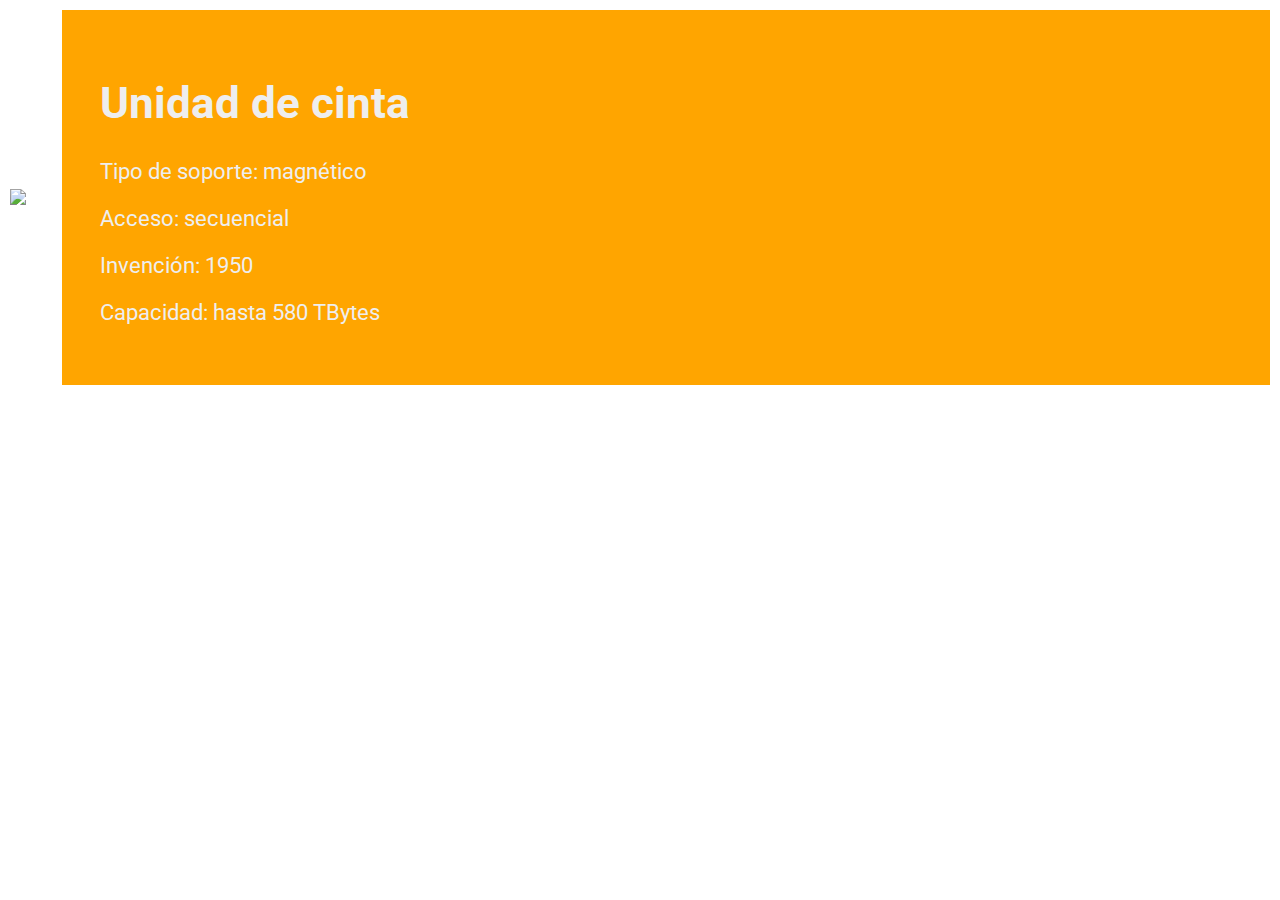
==== galeria_iflp/cinta.html @ a4d069f3 "Add files via upload" ====
<!DOCTYPE html>
<html>
<head>
	<meta http-equiv="content-type" content="text/html; charset=utf-8"/>
	<title>Cinta</title>
	<link href='https://fonts.googleapis.com/css?family=Roboto' rel='stylesheet'>
<style>
body {
    font-family: 'Roboto';font-size: 22px;
}
</style>
</head>
<body lang="es-AR" dir="ltr" >
<table cellpadding="2" cellspacing="2" style="page-break-before: always; max-width:100%; width:100%;">
	<tr>
		<td style="border: none; padding: 0cm"><p><img src="/home/mauricio/current/muestraiflp/images/cinta.jpg"  style="width:90%;"  border="0"/>

						</p>
		</td>
		<td bgcolor="#ffa500" style="background: #ffa500; border: none; padding: 1cm; valign:top;"><h1>
			<font color="#eeeeee">Unidad de cinta</font></h1>
			<p style="margin-bottom: 0.5cm"><font color="#eeeeee">Tipo de
			soporte: magnético</font></p>
			<p style="margin-bottom: 0.5cm"><font color="#eeeeee">Acceso:
			secuencial</font></p>
			<p style="margin-bottom: 0.5cm"><font color="#eeeeee">Invención:
			1950</font></p>
		  <p><font color="#eeeeee">Capacidad: hasta 580 TBytes</font></p>
		</td>
	</tr>
</table>
<p><br/>
<br/>

</p>
</body>
</html>
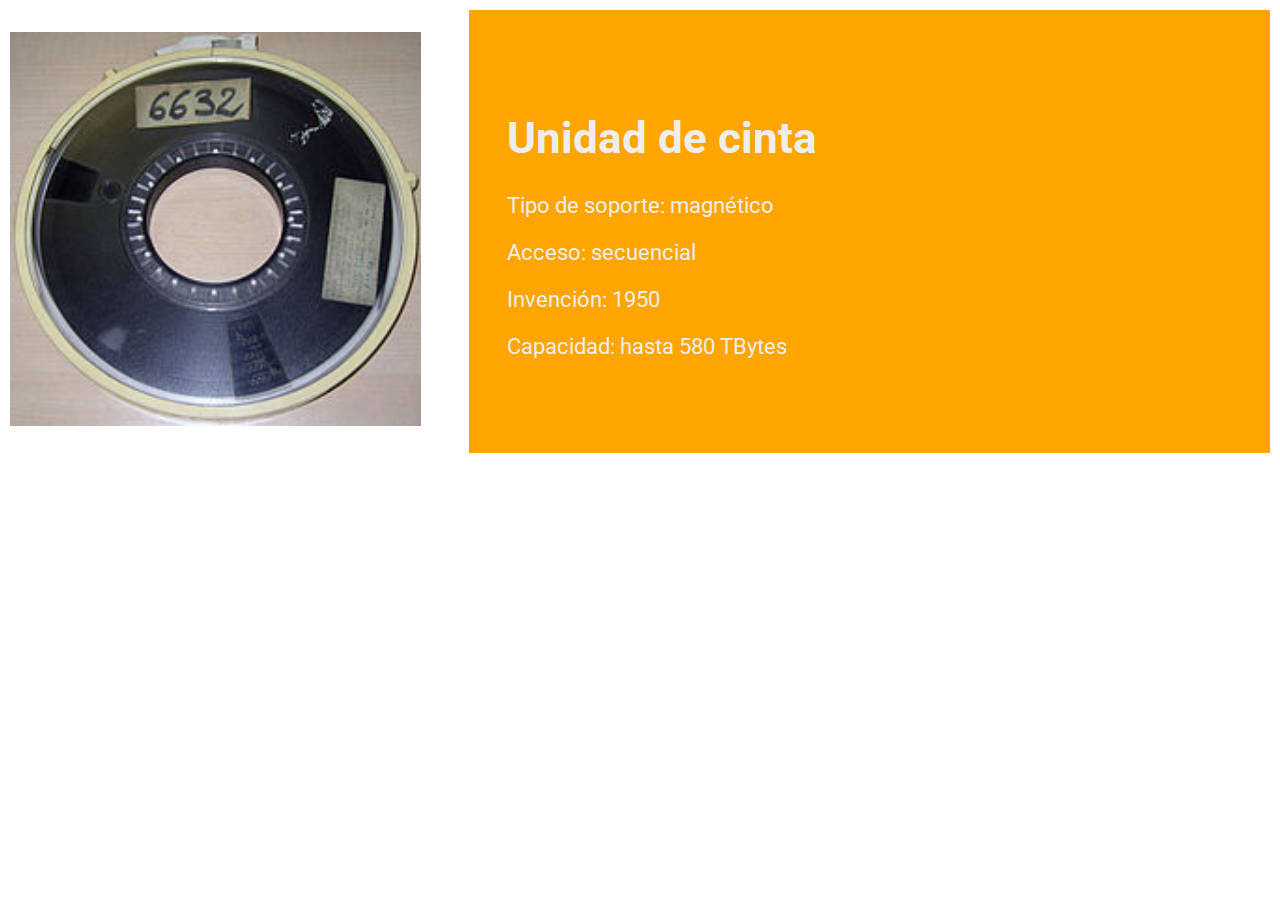
==== commit 4c37065a: "Update cinta.html" ====
--- a/galeria_iflp/cinta.html
+++ b/galeria_iflp/cinta.html
@@ -13,7 +13,7 @@
 <body lang="es-AR" dir="ltr" >
 <table cellpadding="2" cellspacing="2" style="page-break-before: always; max-width:100%; width:100%;">
 	<tr>
-		<td style="border: none; padding: 0cm"><p><img src="/home/mauricio/current/muestraiflp/images/cinta.jpg"  style="width:90%;"  border="0"/>
+		<td style="border: none; padding: 0cm"><p><img src="images/cinta.jpg"  style="width:90%;"  border="0"/>
 
 						</p>
 		</td>
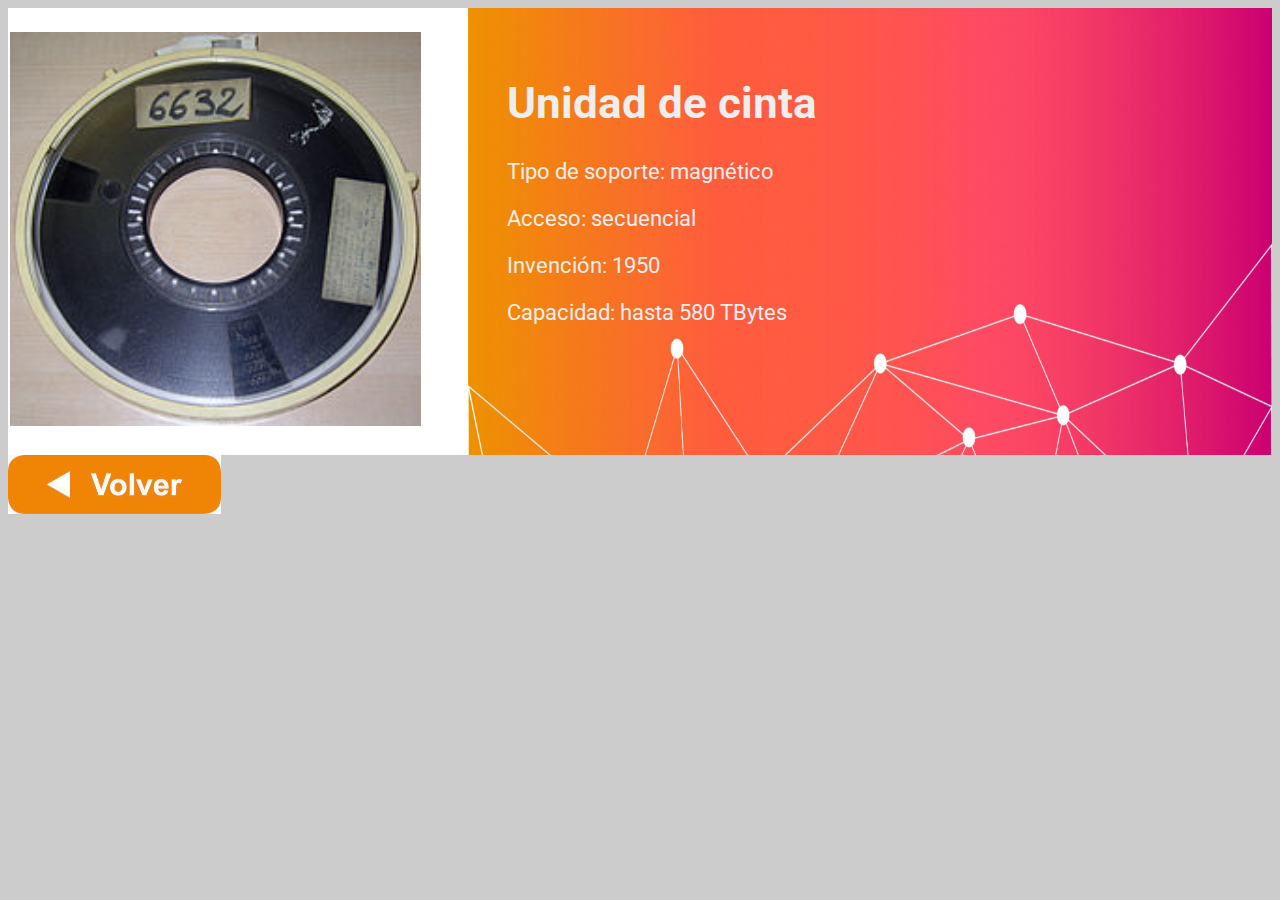
==== commit 9cf14356: "Add files via upload" ====
--- a/galeria_iflp/cinta.html
+++ b/galeria_iflp/cinta.html
@@ -1,37 +1,28 @@
 <!DOCTYPE html>
 <html>
-<head>
-	<meta http-equiv="content-type" content="text/html; charset=utf-8"/>
-	<title>Cinta</title>
-	<link href='https://fonts.googleapis.com/css?family=Roboto' rel='stylesheet'>
-<style>
-body {
-    font-family: 'Roboto';font-size: 22px;
-}
-</style>
-</head>
-<body lang="es-AR" dir="ltr" >
-<table cellpadding="2" cellspacing="2" style="page-break-before: always; max-width:100%; width:100%;">
-	<tr>
-		<td style="border: none; padding: 0cm"><p><img src="images/cinta.jpg"  style="width:90%;"  border="0"/>
-
-						</p>
-		</td>
-		<td bgcolor="#ffa500" style="background: #ffa500; border: none; padding: 1cm; valign:top;"><h1>
-			<font color="#eeeeee">Unidad de cinta</font></h1>
-			<p style="margin-bottom: 0.5cm"><font color="#eeeeee">Tipo de
-			soporte: magnético</font></p>
-			<p style="margin-bottom: 0.5cm"><font color="#eeeeee">Acceso:
-			secuencial</font></p>
-			<p style="margin-bottom: 0.5cm"><font color="#eeeeee">Invención:
-			1950</font></p>
+  <head>
+    <meta http-equiv="content-type" content="text/html; charset=utf-8"/>
+    <title>Cinta</title>
+    <link href='https://fonts.googleapis.com/css?family=Roboto' rel='stylesheet'>
+    <link rel="stylesheet" href="css/main.css">
+  </head>
+  <body lang="es-AR" dir="ltr" >
+    <table class="ficha"  cellpadding="2" cellspacing="2">
+      <tr>
+	<td style="border: none; padding: 0cm"><p><img src="images/cinta.jpg"  style="width:90%;"  border="0"/>
+	</td>
+	<td class="muestradescripcion"><h1>
+	    <font color="#eeeeee">Unidad de cinta</font></h1>
+	  <p style="margin-bottom: 0.5cm"><font color="#eeeeee">Tipo de
+	      soporte: magnético</font></p>
+	  <p style="margin-bottom: 0.5cm"><font color="#eeeeee">Acceso:
+	      secuencial</font></p>
+	  <p style="margin-bottom: 0.5cm"><font color="#eeeeee">Invención:
+	      1950</font></p>
 		  <p><font color="#eeeeee">Capacidad: hasta 580 TBytes</font></p>
-		</td>
-	</tr>
-</table>
-<p><br/>
-<br/>
-
-</p>
-</body>
+	</td>
+      </tr>
+    </table>
+    <a href="index.html"><img src="images/volver.jpeg"></a>
+  </body>
 </html>
--- a/galeria_iflp/css/main.css
+++ b/galeria_iflp/css/main.css
@@ -0,0 +1,88 @@
+
+body {
+    background-color: #cccccc;
+    font-family: 'Roboto';font-size: 22px;
+}
+
+h1{
+    font-size: 2remg;
+}
+
+#hero{
+    padding: 0 10%;
+    text-align: center;
+}
+
+#hero object{
+    max-width: 80%;
+    max-height: 60vh;
+    margin: auto;
+}
+
+.items{
+    display: flex;
+}
+
+.item{
+    background-color: #FFDC8A;
+    display: inline-block;
+    border-radius: 15px;
+    margin: 0 15px;
+    padding: 10px;
+    flex: 50%;
+    font-size: 1rem;
+    box-shadow: 2px 2px 2px 1px rgba(0, 0, 0, 0.2);
+}
+
+.job{
+    margin: 10px auto;
+    width: 85%;
+    border-radius: 15px;
+    background-color: #8ac8ff;
+    padding: 10px;
+    box-shadow: 2px 2px 2px 1px rgba(0, 0, 0, 0.2);
+}
+
+.job img{
+    max-width: 100%;
+    display: block;
+    margin: 10px auto;
+}
+
+.volver{
+    background: #ffa500;
+    background-image: url("volver.jpeg");
+}
+
+.muestradescripcion {
+    border: none;
+    padding: 1cm;
+    vertical-align:top;
+}
+
+
+.ficha{
+    background: #ffa500;
+    background-image: url("fondoficha.jpg");
+    background-position: center; /* Center the image */
+    background-repeat: no-repeat; /* Do not repeat the image */
+    background-size: cover; /* Resize the background image to cover the entire container */
+    page-break-before: always; max-width:100%; width:100%;
+}
+
+@media (max-width: 800px) {
+    #hero{
+        padding: 0 5%;
+    }
+    #hero object{
+        max-width: fit-content;
+    }
+    .items{
+        flex-wrap: wrap
+    }
+    .item{
+        flex: 100%;
+        margin: 15px 0px;
+        font-size: 0.7rem;
+    }
+}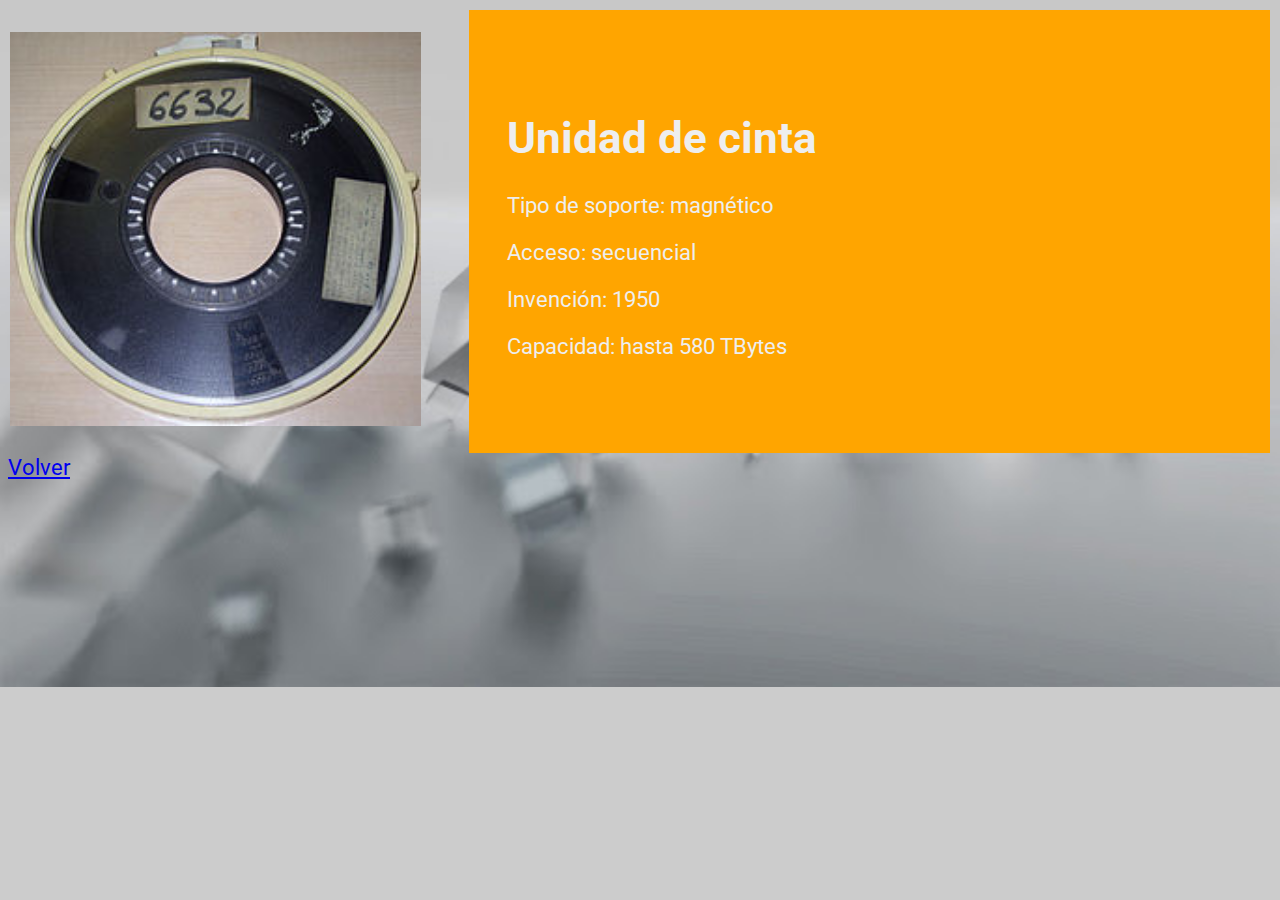
==== commit 2922f2fe: "Add files via upload" ====
--- a/galeria_iflp/cinta.html
+++ b/galeria_iflp/cinta.html
@@ -1,28 +1,43 @@
 <!DOCTYPE html>
 <html>
-  <head>
-    <meta http-equiv="content-type" content="text/html; charset=utf-8"/>
-    <title>Cinta</title>
-    <link href='https://fonts.googleapis.com/css?family=Roboto' rel='stylesheet'>
-    <link rel="stylesheet" href="css/main.css">
-  </head>
-  <body lang="es-AR" dir="ltr" >
-    <table class="ficha"  cellpadding="2" cellspacing="2">
-      <tr>
-	<td style="border: none; padding: 0cm"><p><img src="images/cinta.jpg"  style="width:90%;"  border="0"/>
-	</td>
-	<td class="muestradescripcion"><h1>
-	    <font color="#eeeeee">Unidad de cinta</font></h1>
-	  <p style="margin-bottom: 0.5cm"><font color="#eeeeee">Tipo de
-	      soporte: magnético</font></p>
-	  <p style="margin-bottom: 0.5cm"><font color="#eeeeee">Acceso:
-	      secuencial</font></p>
-	  <p style="margin-bottom: 0.5cm"><font color="#eeeeee">Invención:
-	      1950</font></p>
+<head>
+	<meta http-equiv="content-type" content="text/html; charset=utf-8"/>
+	<title>Cinta</title>
+	<link href='https://fonts.googleapis.com/css?family=Roboto' rel='stylesheet'>
+	<style>
+	  body {
+	      background-image: url("images/background2.jpg");
+	      background-color: #cccccc;
+	      background-position: center; /* Center the image */
+	      background-repeat: no-repeat; /* Do not repeat the image */
+	      background-size: cover; /* Resize the background image to cover the entire container */
+	      font-family: 'Roboto';font-size: 22px;
+	  }
+	</style>
+</head>
+<body lang="es-AR" dir="ltr" >
+<table cellpadding="2" cellspacing="2" style="page-break-before: always; max-width:100%; width:100%;">
+	<tr>
+		<td style="border: none; padding: 0cm"><p><img src="images/cinta.jpg"  style="width:90%;"  border="0"/>
+
+						</p>
+		</td>
+		<td bgcolor="#ffa500" style="background: #ffa500; border: none; padding: 1cm; valign:top;"><h1>
+			<font color="#eeeeee">Unidad de cinta</font></h1>
+			<p style="margin-bottom: 0.5cm"><font color="#eeeeee">Tipo de
+			soporte: magnético</font></p>
+			<p style="margin-bottom: 0.5cm"><font color="#eeeeee">Acceso:
+			secuencial</font></p>
+			<p style="margin-bottom: 0.5cm"><font color="#eeeeee">Invención:
+			1950</font></p>
 		  <p><font color="#eeeeee">Capacidad: hasta 580 TBytes</font></p>
-	</td>
-      </tr>
-    </table>
-    <a href="index.html"><img src="images/volver.jpeg"></a>
-  </body>
+		</td>
+	</tr>
+</table>
+<a href="index.html">Volver</a>
+<p><br/>
+<br/>
+
+</p>
+</body>
 </html>
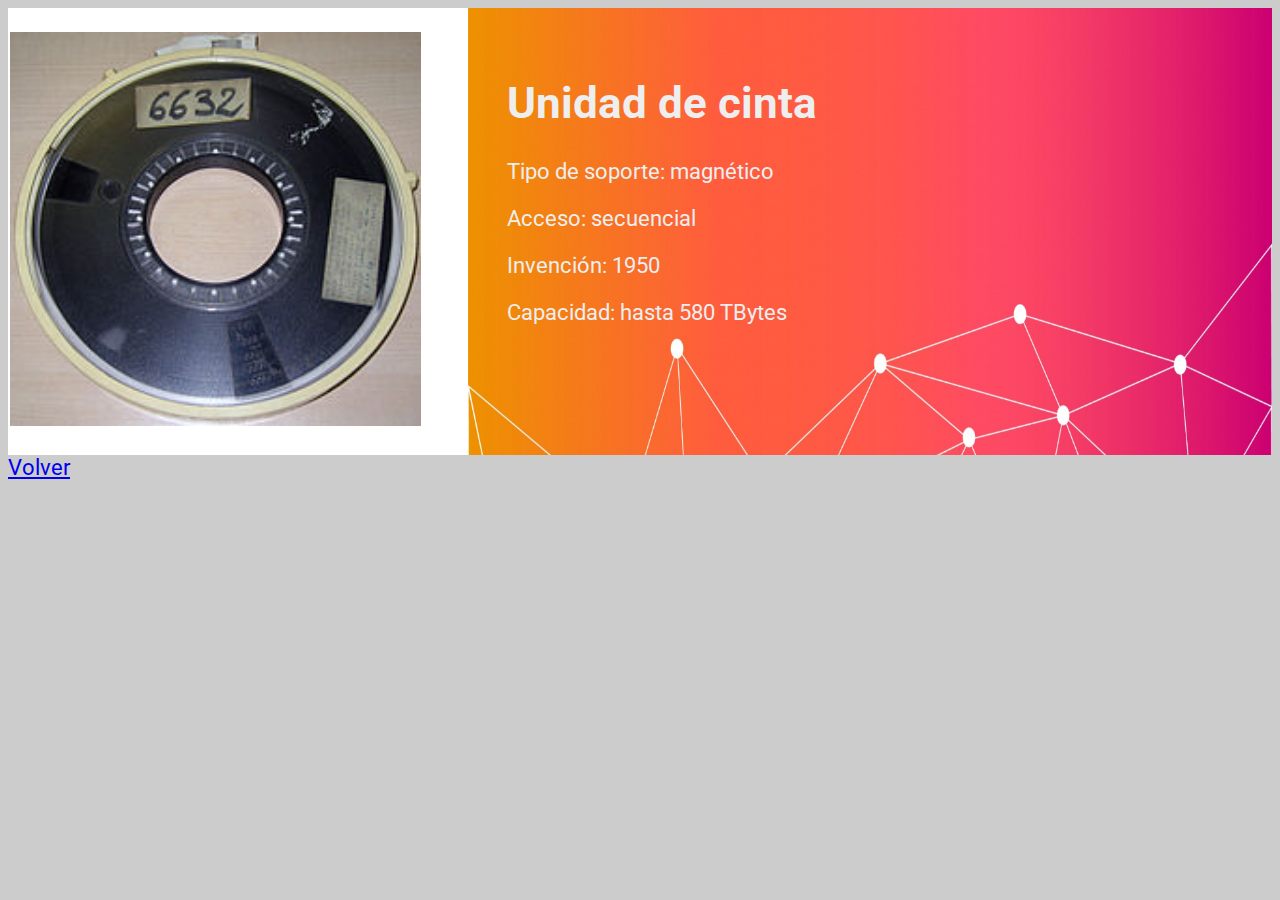
==== commit ad220ea9: "Add files via upload" ====
--- a/galeria_iflp/cinta.html
+++ b/galeria_iflp/cinta.html
@@ -1,43 +1,31 @@
 <!DOCTYPE html>
 <html>
-<head>
-	<meta http-equiv="content-type" content="text/html; charset=utf-8"/>
-	<title>Cinta</title>
-	<link href='https://fonts.googleapis.com/css?family=Roboto' rel='stylesheet'>
-	<style>
-	  body {
-	      background-image: url("images/background2.jpg");
-	      background-color: #cccccc;
-	      background-position: center; /* Center the image */
-	      background-repeat: no-repeat; /* Do not repeat the image */
-	      background-size: cover; /* Resize the background image to cover the entire container */
-	      font-family: 'Roboto';font-size: 22px;
-	  }
-	</style>
-</head>
-<body lang="es-AR" dir="ltr" >
-<table cellpadding="2" cellspacing="2" style="page-break-before: always; max-width:100%; width:100%;">
-	<tr>
-		<td style="border: none; padding: 0cm"><p><img src="images/cinta.jpg"  style="width:90%;"  border="0"/>
-
-						</p>
-		</td>
-		<td bgcolor="#ffa500" style="background: #ffa500; border: none; padding: 1cm; valign:top;"><h1>
-			<font color="#eeeeee">Unidad de cinta</font></h1>
-			<p style="margin-bottom: 0.5cm"><font color="#eeeeee">Tipo de
-			soporte: magnético</font></p>
-			<p style="margin-bottom: 0.5cm"><font color="#eeeeee">Acceso:
-			secuencial</font></p>
-			<p style="margin-bottom: 0.5cm"><font color="#eeeeee">Invención:
-			1950</font></p>
+  <head>
+    <meta http-equiv="content-type" content="text/html; charset=utf-8"/>
+    <title>Cinta</title>
+    <link href='https://fonts.googleapis.com/css?family=Roboto' rel='stylesheet'>
+    <link rel="stylesheet" href="css/main.css">
+  </head>
+  <body lang="es-AR" dir="ltr" >
+    <table class="ficha"  cellpadding="2" cellspacing="2">
+      <tr>
+	<td style="border: none; padding: 0cm"><p><img src="images/cinta.jpg"  style="width:90%;"  border="0"/>
+	</td>
+	<td class="muestradescripcion"><h1>
+	    <font color="#eeeeee">Unidad de cinta</font></h1>
+	  <p style="margin-bottom: 0.5cm"><font color="#eeeeee">Tipo de
+	      soporte: magnético</font></p>
+	  <p style="margin-bottom: 0.5cm"><font color="#eeeeee">Acceso:
+	      secuencial</font></p>
+	  <p style="margin-bottom: 0.5cm"><font color="#eeeeee">Invención:
+	      1950</font></p>
 		  <p><font color="#eeeeee">Capacidad: hasta 580 TBytes</font></p>
-		</td>
-	</tr>
-</table>
-<a href="index.html">Volver</a>
-<p><br/>
-<br/>
-
-</p>
-</body>
+	</td>
+      </tr>
+    </table>
+    <a href="index.html">Volver</a>
+    <p><br/>
+      <br/>
+    </p>
+  </body>
 </html>
--- a/galeria_iflp/css/main.css
+++ b/galeria_iflp/css/main.css
@@ -0,0 +1,88 @@
+
+body {
+    background-color: #cccccc;
+    font-family: 'Roboto';font-size: 22px;
+}
+
+h1{
+    font-size: 2remg;
+}
+
+#hero{
+    padding: 0 10%;
+    text-align: center;
+}
+
+#hero object{
+    max-width: 80%;
+    max-height: 60vh;
+    margin: auto;
+}
+
+.items{
+    display: flex;
+}
+
+.item{
+    background-color: #FFDC8A;
+    display: inline-block;
+    border-radius: 15px;
+    margin: 0 15px;
+    padding: 10px;
+    flex: 50%;
+    font-size: 1rem;
+    box-shadow: 2px 2px 2px 1px rgba(0, 0, 0, 0.2);
+}
+
+.job{
+    margin: 10px auto;
+    width: 85%;
+    border-radius: 15px;
+    background-color: #8ac8ff;
+    padding: 10px;
+    box-shadow: 2px 2px 2px 1px rgba(0, 0, 0, 0.2);
+}
+
+.job img{
+    max-width: 100%;
+    display: block;
+    margin: 10px auto;
+}
+
+.volver{
+    background: #ffa500;
+    background-image: url("volver.jpeg");
+}
+
+.muestradescripcion {
+    border: none;
+    padding: 1cm;
+    vertical-align:top;
+}
+
+
+.ficha{
+    background: #ffa500;
+    background-image: url("fondoficha.jpg");
+    background-position: center; /* Center the image */
+    background-repeat: no-repeat; /* Do not repeat the image */
+    background-size: cover; /* Resize the background image to cover the entire container */
+    page-break-before: always; max-width:100%; width:100%;
+}
+
+@media (max-width: 800px) {
+    #hero{
+        padding: 0 5%;
+    }
+    #hero object{
+        max-width: fit-content;
+    }
+    .items{
+        flex-wrap: wrap
+    }
+    .item{
+        flex: 100%;
+        margin: 15px 0px;
+        font-size: 0.7rem;
+    }
+}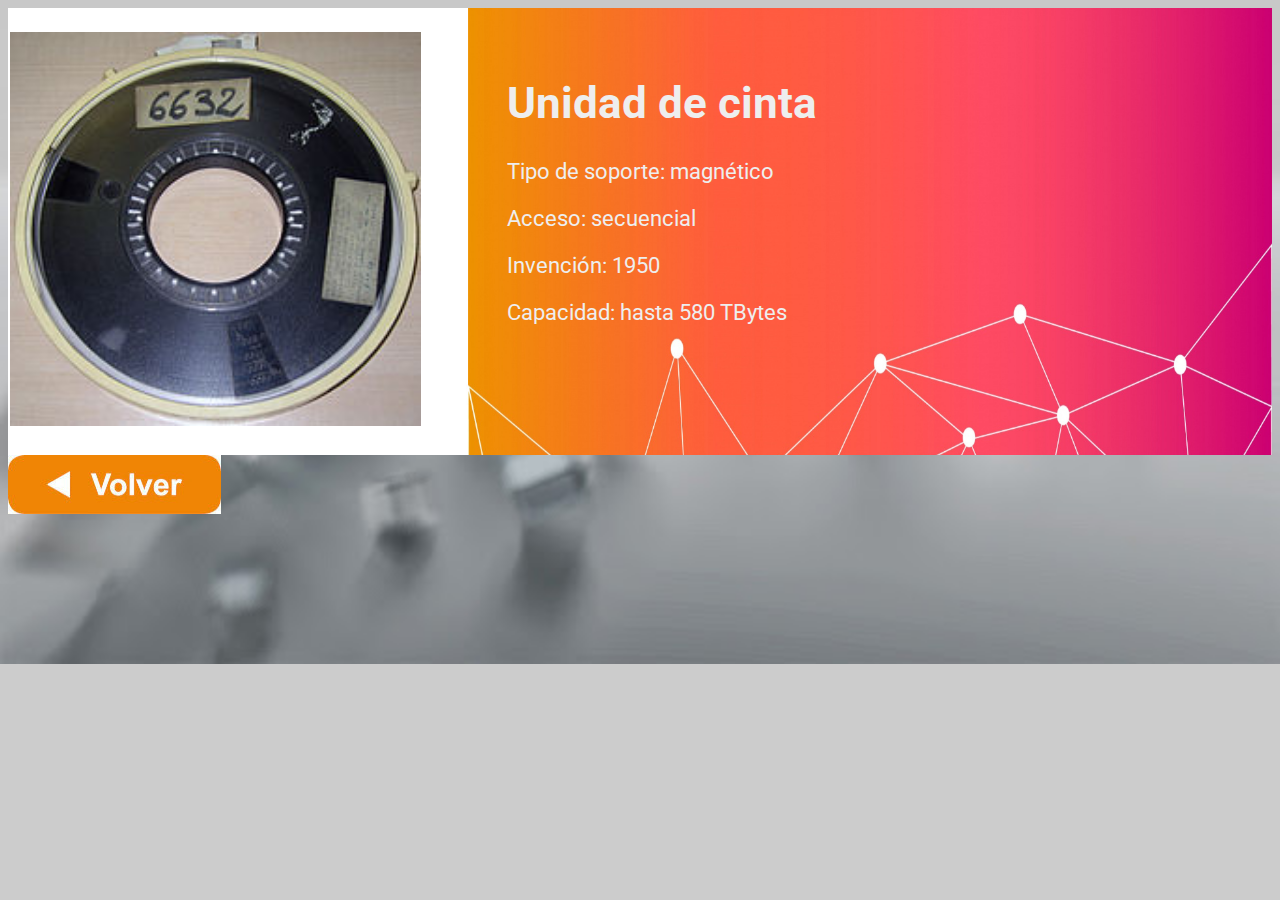
==== commit dadf137e: "Add files via upload" ====
--- a/galeria_iflp/cinta.html
+++ b/galeria_iflp/cinta.html
@@ -23,9 +23,6 @@
 	</td>
       </tr>
     </table>
-    <a href="index.html">Volver</a>
-    <p><br/>
-      <br/>
-    </p>
+    <a href="index.html"><img src="images/volver.jpeg"></a>
   </body>
 </html>
--- a/galeria_iflp/css/main.css
+++ b/galeria_iflp/css/main.css
@@ -1,53 +1,13 @@
 
 body {
+    background-image: url("../images/background2.jpg");
     background-color: #cccccc;
+    background-position: center; /* Center the image */
+    background-repeat: no-repeat; /* Do not repeat the image */
+    background-size: cover; /* Resize the background image to cover the entire container */
     font-family: 'Roboto';font-size: 22px;
 }
 
-h1{
-    font-size: 2remg;
-}
-
-#hero{
-    padding: 0 10%;
-    text-align: center;
-}
-
-#hero object{
-    max-width: 80%;
-    max-height: 60vh;
-    margin: auto;
-}
-
-.items{
-    display: flex;
-}
-
-.item{
-    background-color: #FFDC8A;
-    display: inline-block;
-    border-radius: 15px;
-    margin: 0 15px;
-    padding: 10px;
-    flex: 50%;
-    font-size: 1rem;
-    box-shadow: 2px 2px 2px 1px rgba(0, 0, 0, 0.2);
-}
-
-.job{
-    margin: 10px auto;
-    width: 85%;
-    border-radius: 15px;
-    background-color: #8ac8ff;
-    padding: 10px;
-    box-shadow: 2px 2px 2px 1px rgba(0, 0, 0, 0.2);
-}
-
-.job img{
-    max-width: 100%;
-    display: block;
-    margin: 10px auto;
-}
 
 .volver{
     background: #ffa500;
@@ -62,27 +22,10 @@
 
 
 .ficha{
-    background: #ffa500;
+        background: #ffa500;
     background-image: url("fondoficha.jpg");
     background-position: center; /* Center the image */
     background-repeat: no-repeat; /* Do not repeat the image */
     background-size: cover; /* Resize the background image to cover the entire container */
     page-break-before: always; max-width:100%; width:100%;
 }
-
-@media (max-width: 800px) {
-    #hero{
-        padding: 0 5%;
-    }
-    #hero object{
-        max-width: fit-content;
-    }
-    .items{
-        flex-wrap: wrap
-    }
-    .item{
-        flex: 100%;
-        margin: 15px 0px;
-        font-size: 0.7rem;
-    }
-}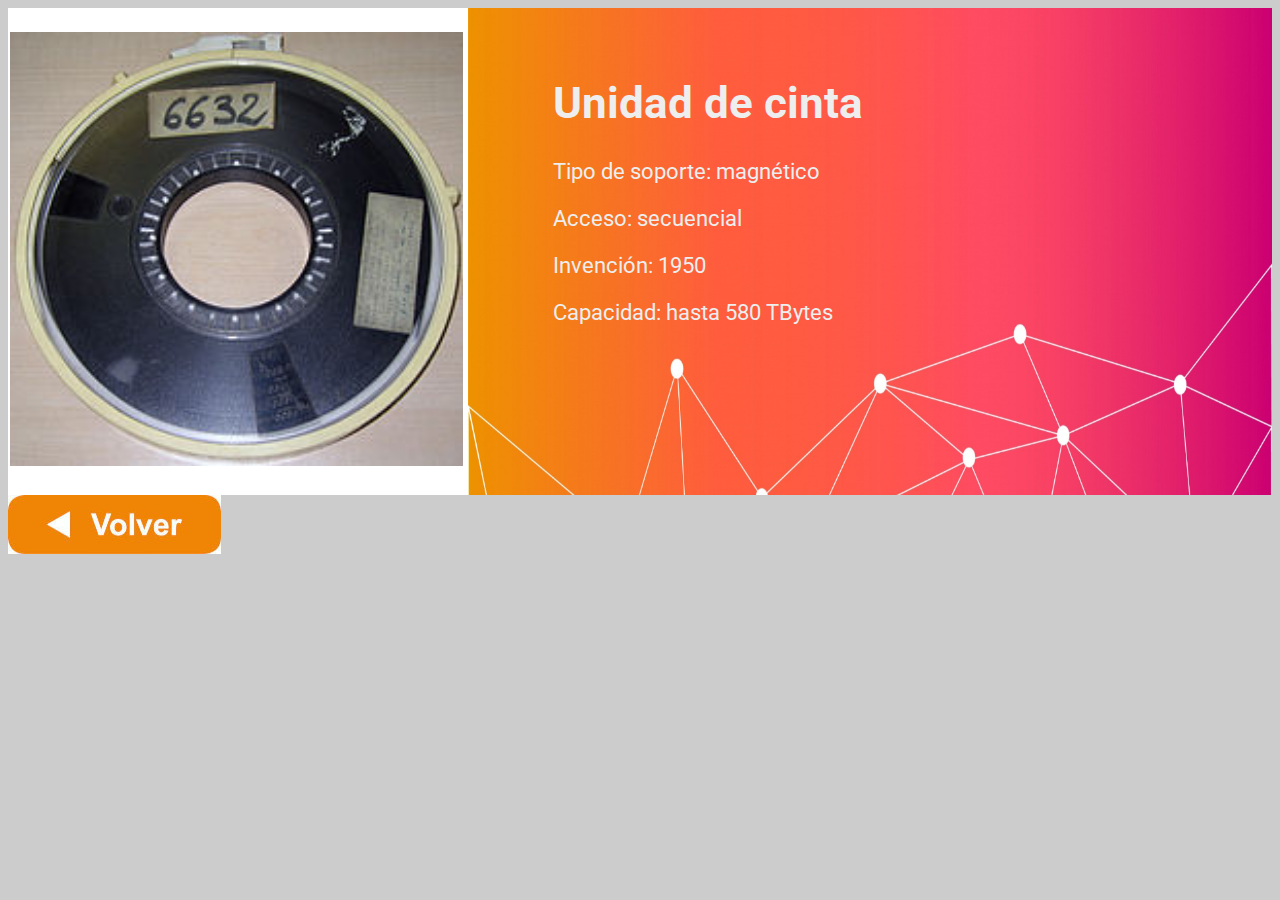
==== commit dfe002c4: "add references" ====
--- a/galeria_iflp/cinta.html
+++ b/galeria_iflp/cinta.html
@@ -9,7 +9,7 @@
   <body lang="es-AR" dir="ltr" >
     <table class="ficha"  cellpadding="2" cellspacing="2">
       <tr>
-	<td style="border: none; padding: 0cm"><p><img src="images/cinta.jpg"  style="width:90%;"  border="0"/>
+	<td style="border: none; padding: 0cm; max-width:40%; width:40%;"><p><img src="images/cinta.jpg"  style="width:90%;"  border="0"/>
 	</td>
 	<td class="muestradescripcion"><h1>
 	    <font color="#eeeeee">Unidad de cinta</font></h1>
--- a/galeria_iflp/css/main.css
+++ b/galeria_iflp/css/main.css
@@ -1,13 +1,53 @@
 
 body {
-    background-image: url("../images/background2.jpg");
     background-color: #cccccc;
-    background-position: center; /* Center the image */
-    background-repeat: no-repeat; /* Do not repeat the image */
-    background-size: cover; /* Resize the background image to cover the entire container */
     font-family: 'Roboto';font-size: 22px;
 }
 
+h1{
+    font-size: 2remg;
+}
+
+#hero{
+    padding: 0 10%;
+    text-align: center;
+}
+
+#hero object{
+    max-width: 80%;
+    max-height: 60vh;
+    margin: auto;
+}
+
+.items{
+    display: flex;
+}
+
+.item{
+    background-color: #FFDC8A;
+    display: inline-block;
+    border-radius: 15px;
+    margin: 0 15px;
+    padding: 10px;
+    flex: 50%;
+    font-size: 1rem;
+    box-shadow: 2px 2px 2px 1px rgba(0, 0, 0, 0.2);
+}
+
+.job{
+    margin: 10px auto;
+    width: 85%;
+    border-radius: 15px;
+    background-color: #8ac8ff;
+    padding: 10px;
+    box-shadow: 2px 2px 2px 1px rgba(0, 0, 0, 0.2);
+}
+
+.job img{
+    max-width: 100%;
+    display: block;
+    margin: 10px auto;
+}
 
 .volver{
     background: #ffa500;
@@ -22,10 +62,27 @@
 
 
 .ficha{
-        background: #ffa500;
+    background: #ffa500;
     background-image: url("fondoficha.jpg");
     background-position: center; /* Center the image */
     background-repeat: no-repeat; /* Do not repeat the image */
     background-size: cover; /* Resize the background image to cover the entire container */
     page-break-before: always; max-width:100%; width:100%;
 }
+
+@media (max-width: 800px) {
+    #hero{
+        padding: 0 5%;
+    }
+    #hero object{
+        max-width: fit-content;
+    }
+    .items{
+        flex-wrap: wrap
+    }
+    .item{
+        flex: 100%;
+        margin: 15px 0px;
+        font-size: 0.7rem;
+    }
+}